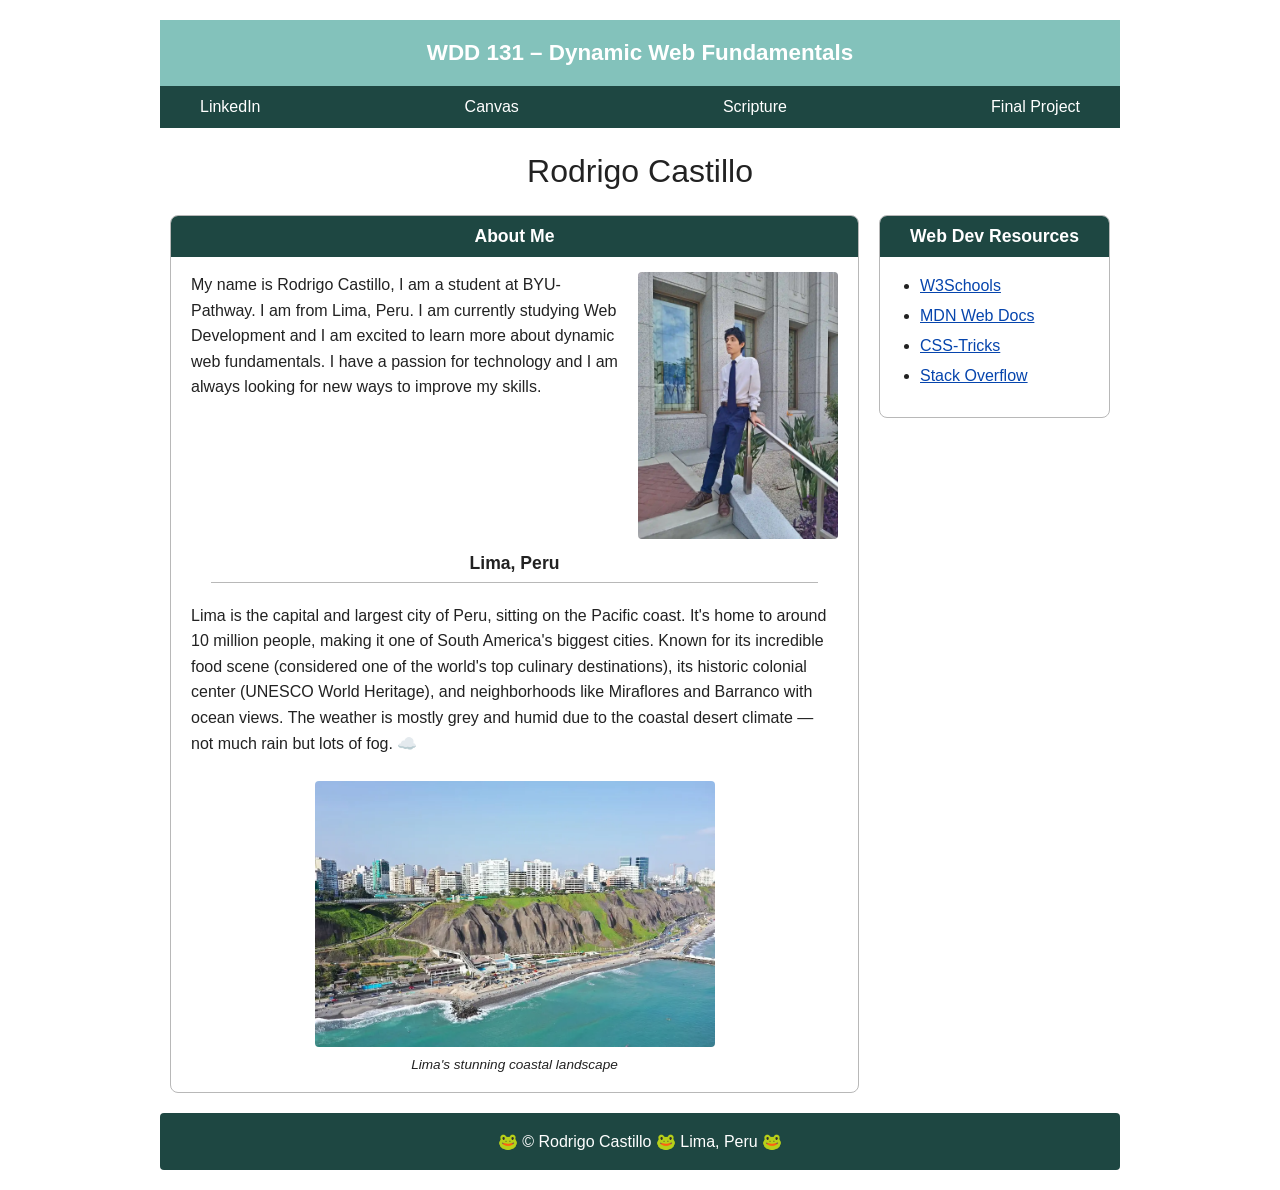
==== index.html @ f9a1e714 "finished" ====
<!DOCTYPE html>
<html lang="en">
<head>
    <meta charset="UTF-8">
    <meta name="viewport" content="width=device-width, initial-scale=1.0">
    <meta author="Rodrigo Castillo">
    <meta description="Rodrigo Castillo´s course landing page for WDD 131 – Dynamic Web Fundamentals">
    <link rel="stylesheet" href="styles/base.css">
    <script src="scripts/getdates.js"></script>
    <title>WDD 131 – Dynamic Web Fundamentals – Rodrigo Castillo</title>
</head>
<body>
    <header>
        <span id="course-title">WDD 131 – Dynamic Web Fundamentals</span>
        <nav class="navigation">
            <ul>
                <li><a href="https://www.linkedin.com/in/rodrigocastill007/">LinkedIn</a></li>
                <li><a href="https://byupw.instructure.com/">Canvas</a></li>
                <li><a href="https://www.churchofjesuschrist.org/study/scriptures">Scripture</a></li>
                <li><a href="#">Final Project</a></li>
            </ul>
        </nav>
    </header>
    <main>
        <h1 class="name">Rodrigo Castillo</h1>
        <div class="groups">
        <section class="card">
            <h2>About Me</h2>
            <figure>
                <img src="images/rodrigo-suit.webp" alt="Rodrigo Castillo" width="200">
            </figure>
            <p>My name is Rodrigo Castillo, I am a student at BYU-Pathway. I am from Lima, Peru. I am currently studying Web Development and I am excited to learn more about dynamic web fundamentals. I have a passion for technology and I am always looking for new ways to improve my skills.</p>
            <h2>Lima, Peru</h2> 
            <p>Lima is the capital and largest city of Peru, sitting on the Pacific coast. It's home to around 10 million people, making it one of South America's biggest cities. Known for its incredible food scene (considered one of the world's top culinary destinations), its historic colonial center (UNESCO World Heritage), and neighborhoods like Miraflores and Barranco with ocean views. The weather is mostly grey and humid due to the coastal desert climate — not much rain but lots of fog. ☁️</p>  
            <figure>
                <img src="images/lima-acantilado.webp" alt="coast Lima" width="400">
                <figcaption>Lima's stunning coastal landscape</figcaption>
            </figure>
        </section>
        <section class="card2">
            <h2> Web Dev Resources</h2>
            <ul>
                <li><a href="https://www.w3schools.com/">W3Schools</a></li>
                <li><a href="https://developer.mozilla.org/en-US/">MDN Web Docs</a></li>
                <li><a href="https://css-tricks.com/">CSS-Tricks</a></li>
                <li><a href="https://stackoverflow.com/">Stack Overflow</a></li>
            </ul>
        </section>
        </div>

    </main>
    <footer>
    <p>🐸 &copy; <span id="currentyear"></span> Rodrigo Castillo 🐸 Lima, Peru 🐸</p>
    <p id="lastModified"></p>
    </footer>
</body>
</html>
---- styles/base.css ----
* {
    margin: 0;
    padding: 0;
    box-sizing: border-box;
}

:root {
    --primary-color: #1e4742;   
    --secondary-color: #83c2bb; 
    --accent-color: #f3d250;
    --border-color: #b8b8b8;
    --text-color: #222;
}

body {
    font-family: Verdana, Geneva, Tahoma, sans-serif;
    color: var(--text-color);
    background-color: #fff;
}

main, footer, header {
    max-width: 960px;
    margin: 20px auto;
}

header {
    display: flex;
    flex-direction: column;
    text-align: center;
}

#course-title {
    background-color: var(--secondary-color);
    color: white;
    padding: 20px 0;
    font-size: 1.4rem;
    font-weight: bold;
}

.navigation {
    background-color: var(--primary-color);
}

.navigation ul {
    display: flex;
    justify-content: space-between;
    align-items: center;
    list-style: none;
    padding: 12px 40px;
}

nav a {
    text-decoration: none;
    color: white;
}

nav a:hover {
    text-decoration: underline;
}


.name {
    text-align: center;
    margin: 25px 0;
    font-weight: normal;
}


.groups {
    display: flex;
    gap: 20px;
    align-items: flex-start;
    padding: 0 10px;
}

.card {
    flex: 3;
}

.card2 {
    flex: 1;
}


.card, .card2 {
    border: 1px solid var(--border-color);
    border-radius: 8px;
    overflow: hidden; 
    background-color: #fff;
}


.card > h2:first-of-type,
.card2 > h2 {
    background-color: var(--primary-color);
    color: white;
    text-align: center;
    font-size: 1.1rem;
    padding: 10px;
}


.card p {
    padding: 15px 20px;
    line-height: 1.6;
}


.card figure:first-of-type {
    float: right;
    margin: 15px 20px 10px 15px;
}

.card figure:first-of-type img {
    border-radius: 4px;
}

.card h2:nth-of-type(2) {
    text-align: center;
    font-size: 1.1rem;
    margin: 15px 40px 5px;
    padding-bottom: 8px;
    border-bottom: 1px solid var(--border-color);
    clear: both; 
}

.card figure:last-of-type {
    text-align: center;
    margin: 10px auto 20px;
}

.card figure:last-of-type img {
    max-width: 100%;
    height: auto;
    border-radius: 4px;
}

figcaption {
    font-style: italic;
    font-size: 0.85rem;
    margin-top: 6px;
}


.card2 ul {
    padding: 20px 20px 20px 40px;
}

.card2 li {
    margin-bottom: 12px;
}

.card2 a {
    color: #0645ad;
}


footer {
    background-color: var(--primary-color);
    color: white;
    text-align: center;
    padding: 15px 0;
    border-radius: 4px;
}

footer p {
    margin: 4px 0;
}

#lastModified {
    color: var(--accent-color);
    font-size: 0.85rem;
}
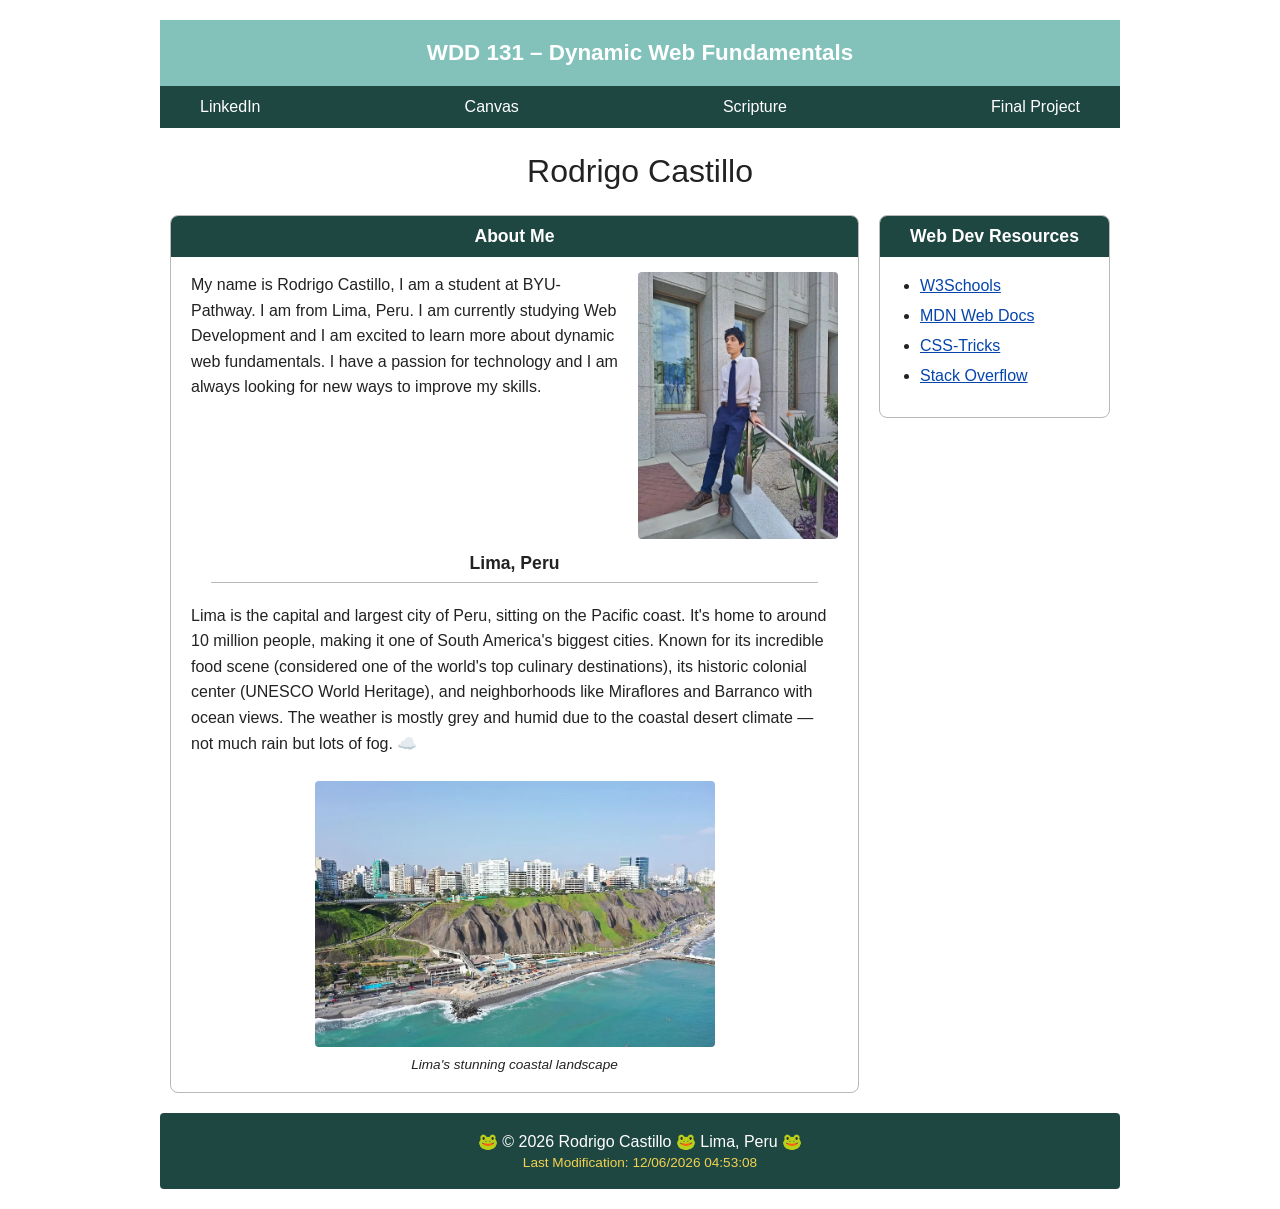
==== commit 1c026ad6: "hi" ====
--- a/index.html
+++ b/index.html
@@ -6,7 +6,7 @@
     <meta author="Rodrigo Castillo">
     <meta description="Rodrigo Castillo´s course landing page for WDD 131 – Dynamic Web Fundamentals">
     <link rel="stylesheet" href="styles/base.css">
-    <script src="scripts/getdates.js"></script>
+    <script src="scripts/getdates.js" defer></script>
     <title>WDD 131 – Dynamic Web Fundamentals – Rodrigo Castillo</title>
 </head>
 <body>
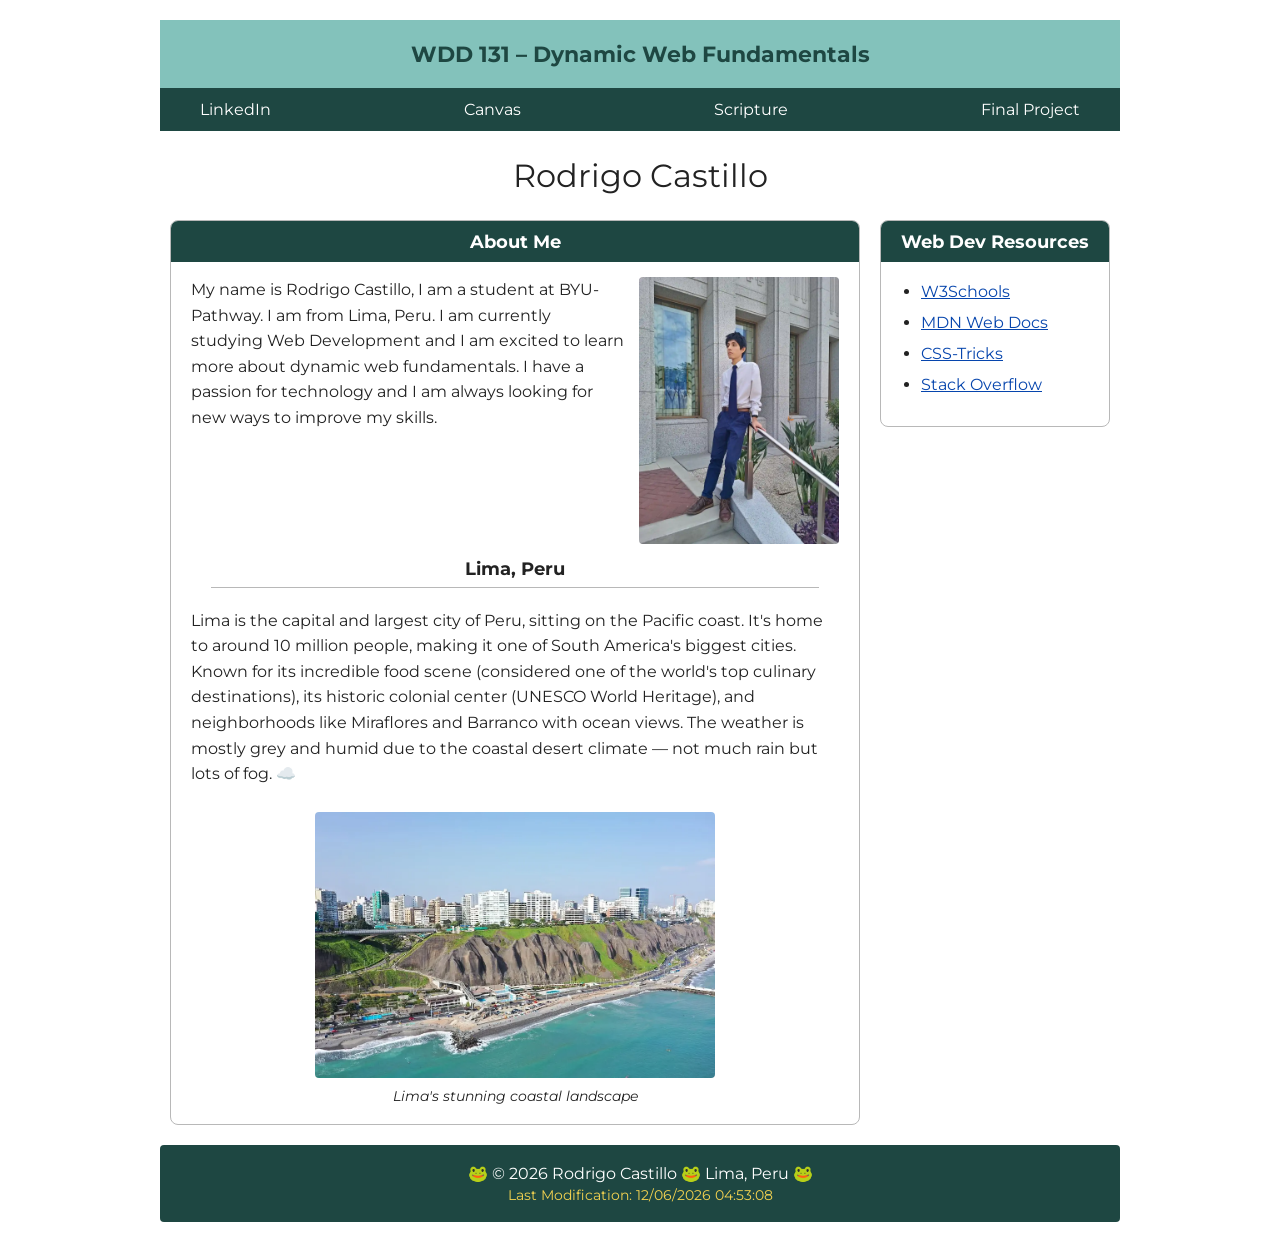
==== commit a0100fc4: "finally" ====
--- a/index.html
+++ b/index.html
@@ -3,9 +3,12 @@
 <head>
     <meta charset="UTF-8">
     <meta name="viewport" content="width=device-width, initial-scale=1.0">
-    <meta author="Rodrigo Castillo">
-    <meta description="Rodrigo Castillo´s course landing page for WDD 131 – Dynamic Web Fundamentals">
+    <meta name="author" content="Rodrigo Castillo">
+    <meta name="description" content="Rodrigo Castillo's course landing page for WDD 131 – Dynamic Web Fundamentals, featuring information about Lima.">
     <link rel="stylesheet" href="styles/base.css">
+    <link rel="preconnect" href="https://fonts.googleapis.com">
+    <link rel="preconnect" href="https://fonts.gstatic.com" crossorigin>
+    <link href="https://fonts.googleapis.com/css2?family=Montserrat:wght@400;700&display=swap" rel="stylesheet">
     <script src="scripts/getdates.js" defer></script>
     <title>WDD 131 – Dynamic Web Fundamentals – Rodrigo Castillo</title>
 </head>
--- a/styles/base.css
+++ b/styles/base.css
@@ -13,16 +13,23 @@
 }
 
 body {
-    font-family: Verdana, Geneva, Tahoma, sans-serif;
+    font-family: "Montserrat", Verdana, sans-serif;
     color: var(--text-color);
     background-color: #fff;
 }
 
-main, footer, header {
+main {
     max-width: 960px;
     margin: 20px auto;
 }
-
+header{
+    max-width: 960px;
+    margin: 20px auto;
+}
+footer{
+    max-width: 960px;
+    margin: 20px auto;
+}
 header {
     display: flex;
     flex-direction: column;
@@ -31,7 +38,7 @@
 
 #course-title {
     background-color: var(--secondary-color);
-    color: white;
+    color: #1e4742;
     padding: 20px 0;
     font-size: 1.4rem;
     font-weight: bold;
@@ -64,21 +71,12 @@
     margin: 25px 0;
     font-weight: normal;
 }
-
-
 .groups {
-    display: flex;
+    display: grid;
+    grid-template-columns: 3fr 1fr;
     gap: 20px;
-    align-items: flex-start;
+    align-items: start;
     padding: 0 10px;
-}
-
-.card {
-    flex: 3;
-}
-
-.card2 {
-    flex: 1;
 }
 
 
